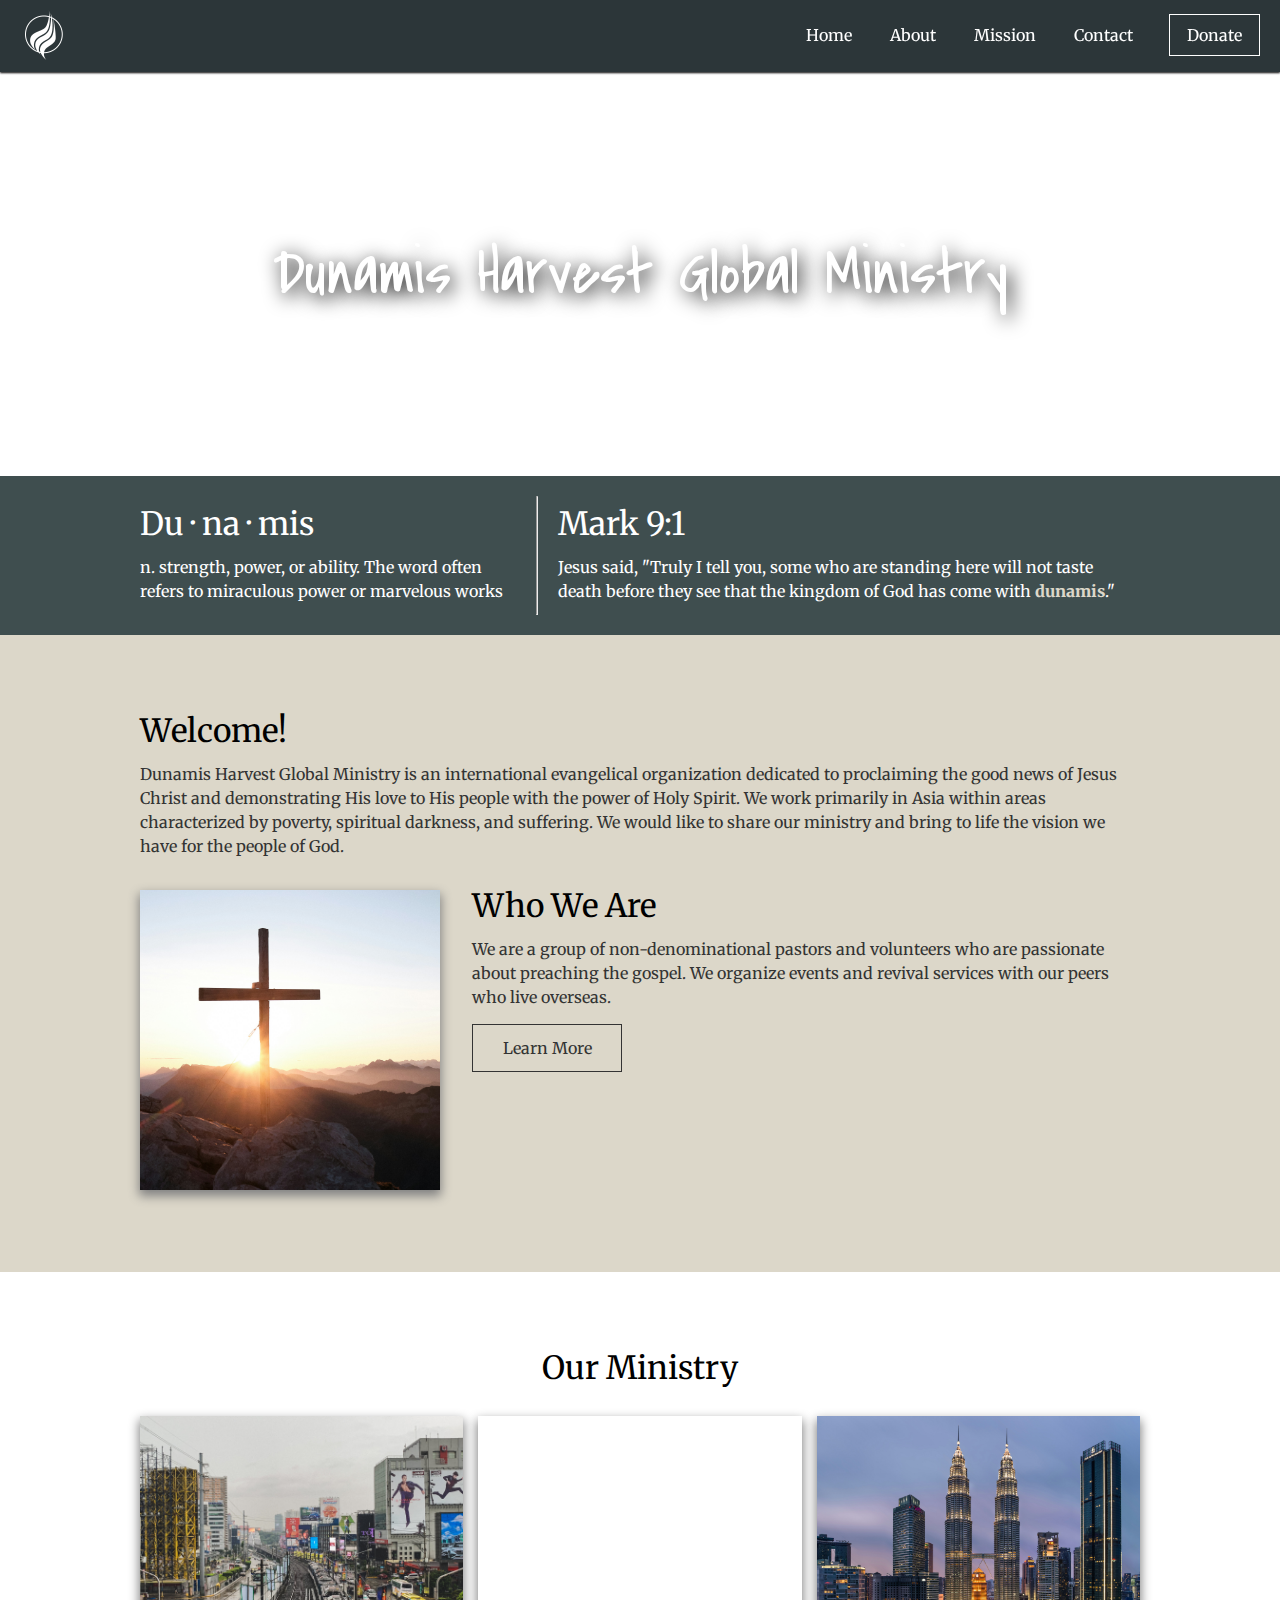
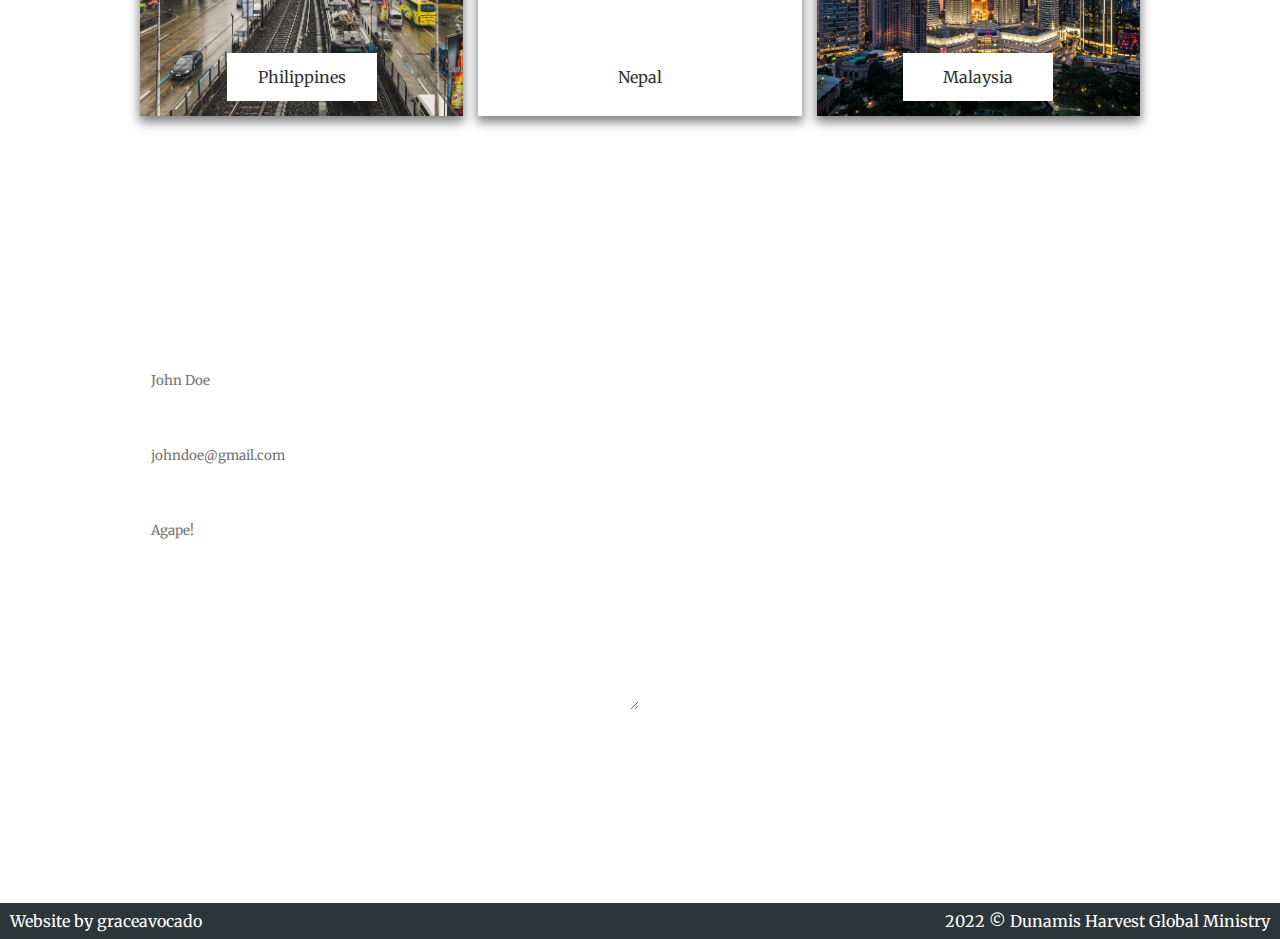
==== index.html @ aa6f6319 "nav link fix mission" ====
<!DOCTYPE html>
<html lang="en" dir="ltr">

<head>
  <meta charset="utf-8">
  <meta name=viewport content="width=device-width, initial-scale=1, user-scalable=yes">
  <title>Dunamis Harvest Global Ministry</title>
  <!-- FAVICON -->
  <link rel="apple-touch-icon" sizes="180x180" href="img/favicon.png">
  <link rel="icon" type="image/png" sizes="32x32" href="img/favicon.png">
  <link rel="icon" type="image/png" sizes="16x16" href="img/favicon.png">

  <!-- CSS FILES -->
  <link rel="stylesheet" href="css/normalize.css">
  <link rel="stylesheet" href="css/style.css">
  <link rel="stylesheet" href="css/media.css">

  <!-- FONTS -->
  <link rel="preconnect" href="https://fonts.googleapis.com">
  <link rel="preconnect" href="https://fonts.gstatic.com" crossorigin>
  <link href="https://fonts.googleapis.com/css2?family=Covered+By+Your+Grace&family=Merriweather:ital,wght@0,300;0,400;0,700;0,900;1,300;1,400;1,700;1,900&display=swap" rel="stylesheet">
  <!-- ICONS -->
</head>

<body>

  <!-- NAVIGATION -->
  <nav id="nav-bar" class="dark-bg padding nav-shadow">
    <div class="logo">
      <a href="./">
        <img class="logo-img" src="img/icon.png" alt="Dunamis Harvest icon">
      </a>
    </div>
    <div class="toggle">
      <div class="hamburger" id="hamburger-1" onclick="toggleMenu()">
        <span class="line"></span>
        <span class="line"></span>
        <span class="line"></span>
      </div>
    </div>
    <div class="mobile-menu">
      <div id="backdrop" onclick="toggleMenu()"></div>
      <div class="menu">
        <ul>
          <li><a href="./">Home</a></li>
          <li><a href="about.html">About</a></li>
          <li class="dropdown"><a href="mission.html">Mission</a>
            <div class="dropdown-content">
              <a href="pg/philippines.html">Philippines</a>
              <a href="pg/nepal.html">Nepal</a>
              <a href="pg/malaysia.html">Malaysia</a>
            </div>
          </li>
          <li><a href="contact.html">Contact</a></li>
          <span class="outline">
            <a target="_blank" href="https://www.paypal.com/paypalme/dunamisharvest">
              <li>Donate</li>
            </a>
          </span>
        </ul>
      </div>
    </div>
  </nav>

  <!-- HEADER -->
  <div class="header pic-bg nav-spacing" alt="Background image of wheat harvest">
    <div class="white-text">
      <h1 class="center-text shadow-text padding">Dunamis Harvest Global Ministry</h1>
    </div>
  </div>

  <div class="off-dark-bg ">
    <div class="header-sub width ">
      <div class="header-def white-text small-spacing">
        <h3 class="pad-heading">Du · na · mis</h3>
        <p class="white-text">n. strength, power, or ability. The word often refers to miraculous
          power or marvelous works</p>
      </div>
      <hr class="white-hr">
      <div class="header-vers white-text small-spacing">
        <h3 class="pad-heading">Mark 9:1</h3>
        <p class="white-text">Jesus said, "Truly I tell you, some who are standing here will not
          taste death before they see that the kingdom of God has come with
          <span class="dunamis">dunamis</span>."
        </p>
      </div>
    </div>
  </div>

  <!-- WELCOME -->
  <div class="color-bg spacing">
    <div class="width">
      <h3 class="pad-heading">Welcome!</h3>
      <p>Dunamis Harvest Global Ministry is an international evangelical
        organization dedicated to proclaiming the good news of Jesus Christ and
        demonstrating His love to His people with the power of Holy Spirit. We
        work primarily in Asia within areas characterized by poverty, spiritual
        darkness, and suffering. We would like to share our ministry and bring
        to life the vision we have for the people of God.</p>
    </div>
    <div class="pic-col width small-spacing-top">

      <!-- ************ADD PICTURE LATER -->
      <div class="pic-col-img">
        <img class="shadow-box" src="img/main/couple.png" alt="picture of organization members - placeholder plant">
      </div>

      <div class="pic-col-text left-space">
        <!--  small-spacing-top -->
        <h3 class="pad-heading">Who We Are</h3>
        <p>We are a group of non-denominational pastors and volunteers who are passionate about preaching the gospel. We organize events and revival services with our peers who live overseas. </p>
        <a class="btn btn-dark" href="about.html">Learn More</a>
      </div>
    </div>
  </div>

  <!-- MISSION -->
  <div class="width spacing">
    <h3 class="center-text small-spacing-bottom">Our Ministry</h3>
    <div class="grid-col">
      <div class="grid-unit pic-bg shadow-box pic-philippines" alt="Picture of Philippines from unsplash">
        <div class="center-text bottom-text">
          <a class=" btn btn-white" href="pg/philippines.html">Philippines</a>
        </div>
      </div>
      <div class="grid-unit pic-bg shadow-box pic-nepal" alt="Picture of Nepal from unsplash">
        <div class="center-text bottom-text">
          <a class=" btn btn-white" href="pg/nepal.html">Nepal</a>
        </div>
      </div>
      <div class="grid-unit pic-bg shadow-box pic-malaysia" alt="Picture of Malaysia from unsplash">
        <div class="center-text bottom-text">
          <a class=" btn btn-white" href="pg/malaysia.html">Malaysia</a>
        </div>
      </div>
    </div>
  </div>

  <!-- CONTACT -->
  <div class="spacing pic-bg pic-bg pic-contact" alt="Picture of wheat in harvest">
    <div class="width">
      <div class="half-width">
        <h3 class="white-text">Let's Connect</h3>
        <form action="/contact.php">
          <div class="contact-form small-spacing">
            <label class="white-text" for="fname">Name </label>
            <input class="white-contact" type="text" id="name" name="name" placeholder="John Doe" required>
            <!-- <label class="white-text" for="fname">Phone Number</label>
            <input class="white-contact" type="text" id="phone-number" name="phone" type="number" placeholder="###-###-####" required> -->
            <label class="white-text" for="fname">Email</label>
            <input class="white-contact" type="email" id="email" name="email" placeholder="johndoe@gmail.com" required>
            <label class="white-text" for="subject">Message</label>
            <textarea class="white-contact" id="subject" name="subject" placeholder="Agape!" style="height:200px" required></textarea>
          </div>
          <button class="btn btn-clr" type="submit">Submit</button>
        </form>
      </div>
    </div>
  </div>

  <!-- FOOTER -->
  <footer class="dark-bg white-text padding">
    <div>2022 © Dunamis Harvest Global Ministry</div>
    <div>Website by <a class="white-text" target="_blank" href="https://graceavocado.com/">
        graceavocado</a></div>
  </footer>

  <!-- javascript -->
  <script src="js/script.js" charset="utf-8"></script>
</body>

</html>
---- css/style.css ----
/**************ROOTS */
:root {
  /* COLORS */
  --dark: #2C3639;
  --off-dark: #3F4E4F;
  --bg: #DCD7C9;
  --emphasis: #A27B5C;
  --text-color: #333333;
  /* SPACING */
  --padding: 10px;
  --space: 5rem;
  --small-space: 2rem;
  --nav: 72px;
}

/**************MAIN */
* {
  box-sizing: border-box;
}

html {
  margin: 0;
  min-height: 100%;
}

h1, h2 {
  font-family: 'Covered By Your Grace', cursive;
}

h3, h4 {
  font-family: 'Merriweather', serif;
}

h1 {
  font-size: 5rem;
}

h2 {
  font-size: 3rem;
}

h3 {
  font-size: 2rem;
}

h4 {
  color: var(--emphasis);
  font-size: 1.1rem;
  font-weight: 600;
  line-height: 2;
}

p {
  font-size: 1rem;
  color: var(--text-color);
  line-height: 1.5;
}

body {
  margin: 0;
  font-family: 'Merriweather', serif;
}

a {
  text-decoration: none;
  color: var(--text-color);
}

button {
  font-family: 'Merriweather', serif;
  font-size: 1rem;
  background: none;
}

nav {
  display: flex;
  justify-content: space-between;
  width: 100%;
  position: fixed;
  top: 0;
  z-index: 1;
}

footer {
  display: flex;
  justify-content: space-between;
  flex-direction: row-reverse;
}

footer a:hover {
  color: var(--emphasis);
  transition: 0.3s;
}

/**************CLASS */
/* COLOR */
.color-bg {
  background-color: var(--bg);
}

.dark-bg {
  background-color: var(--dark);
}

.off-dark-bg {
  background-color: var(--off-dark);
}

.white-text {
  color: white;
}

/* DIV BOX */
.shadow-box {
  box-shadow: 0px 5px 10px 1px gray;
}

.center-block {
  margin: auto;
}

/* TEXT */
.center-text {
  text-align: center;
}

.shadow-text {
  text-shadow: 4px 4px 20px black;
}

.pad-heading {
  padding-bottom: 15px;
}

.all-caps {
  text-transform: uppercase;
}

.dunamis {
  font-weight: 800;
  /* color: var(--emphasis); */
  color: var(--bg);
}

.breadcrumb:hover {
  color: var(--emphasis);
  transition: 0.3s;
}

/* SPACE */
.padding {
  padding: var(--padding);
}

.spacing {
  padding: var(--space) 0rem;
}

.spacing-top {
  padding-top: var(--space);
}

.spacing-bottom {
  padding-bottom: var(--space);
}

.small-spacing {
  padding: var(--small-space) 0rem;
}

.small-spacing-top {
  padding-top: var(--small-space);
}

.small-spacing-bottom {
  padding-bottom: var(--small-space);
}

.left-space {
  padding-left: var(--small-space);
}

.right-space {
  padding-right: var(--small-space);
}

.text-space-h4 {
  padding-top: 15px;
}

.text-space-top {
  padding-top: 10px;
}

.nav-spacing {
  margin-top: var(--nav);
}

.width {
  max-width: 1000px;
  width: 90%;
  margin: auto;
}

.half-width {
  max-width: 500px;
  width: 100%;
}

/* NAVBAR */
.toggle {
  display: none;
}

.menu {
  margin: 10px 20px 10px 10px;
}

.menu a {
  color: white;
}

.menu a:hover {
  color: var(--emphasis);
  transition: 0.3s;
}

.menu li {
  display: inline-block;
  padding: 17px;
}

.mobile-menu {
  position: fixed;
  top: 0;
  right: 0;
  z-index: 2;
}

.logo-img {
  height: 50px;
  padding-left: 15px;
}

.nav-shadow {
  box-shadow: 0px 1px 2px 0px black;
}

.outline {
  border: 1px solid white;
  padding: 10px 0px;
  margin-left: 15px;
}

.outline:hover {
  background-color: white;
  color: var(--emphasis);
  transition: 0.3s;
}

/* dropdown */
.dropdown-content {
  display: none;
  position: absolute;
  min-width: 150px;
  margin-top: 15px;
  margin-left: -20px;
  z-index: 5;
}

.dropdown-content a {
  background-color: var(--dark);
  padding: 20px;
  text-decoration: none;
  display: block;
}

.dropdown {
  position: relative;
  display: inline-block;
}

.dropdown:hover .dropdown-content {display: block;}

.dropdown-content a:hover {background-color: var(--off-dark);}

/* HAMBURGER */
.toggle {
  padding-top: 6px;
}

.hamburger .line {
  width: 50px;
  height: 2px;
  background-color: #ecf0f1;
  display: block;
  margin: 8px auto;
  -webkit-transition: all 0.3s ease-in-out;
  -o-transition: all 0.3s ease-in-out;
  transition: all 0.3s ease-in-out;
}

.hamburger:hover {
  cursor: pointer;
}

#hamburger-1.is-active .line:nth-child(2) {
  opacity: 0;
}

#hamburger-1.is-active .line:nth-child(1) {
  -webkit-transform: translateY(13px) rotate(45deg);
  -ms-transform: translateY(13px) rotate(45deg);
  -o-transform: translateY(13px) rotate(45deg);
  transform: translateY(13px) rotate(45deg);
}

#hamburger-1.is-active .line:nth-child(3) {
  -webkit-transform: translateY(-13px) rotate(-45deg);
  -ms-transform: translateY(-13px) rotate(-45deg);
  -o-transform: translateY(-13px) rotate(-45deg);
  transform: translateY(-13px) rotate(-45deg);
  /* x alignment */
  margin-top: 13.75px;
}

/* PICTURE BACKGROUND */
.pic-bg {
  background-position: center;
  background-repeat: no-repeat;
  background-size: cover;
  position: relative;
}

.pg-break {
  height: 20rem;
}

.pic-china {
  background-image: url("../img/mission/nuno-alberto-china-unsplash.jpg");
}

.pic-s-korea {
  background-image: url("../img/mission/sava-bobov-s-korea-unsplash.jpg");
}

.pic-nepal {
  background-image: url("../img/mission/giuseppe-mondi-nepal-unsplash.png");
}

.pic-malaysia {
  background-image: url("../img/mission/esmonde-yong-malaysia-unsplash.jpg");
}

.pic-philippines {
  background-image: url("../img/mission/gino-philippines-unsplash.jpg");
}

.pic-contact {
  background-image: url("../img/main/nadine-redlich-unsplash.png");
  /* why does this need it? */
  margin-bottom: -2px;
}

.pic-about {
  background-image: url("../img/main/timothy-eberly-unsplash.jpg");
}

.pic-contact2 {
  background-image: url("../img/main/alex-woods-unsplash.jpg");
}

/* HEADER */
.header {
  padding: 15rem 0rem;
  display: flex;
  justify-content: center;
  background-image: url("../img/main/header-bg.png");
}

.header-sub {
  /* display: grid;
  grid-template-columns: auto auto auto;
  gap: 15px; */
  display: flex;
}

.header-sub {
  color: white;
}

/* .header-sub {
  grid-column: 1;
}

.header-vers {
  grid-column-start: 2;
  grid-column-end: 3;
} */

.header-pg {
  padding: var(--space) 0rem var(--small-space) 0rem;
  /* display: flex; */
  justify-content: center;
}

.mod-hr {
  border: 2px solid var(--emphasis);
  width: 100px;
  margin-top: 2rem;
}

.white-hr {
  color: white;
  margin: 20px;
}

/* PICTURE COLUMN */
.pic-col {
  display: flex;
}

.pic-col-img img {
  width: 300px;
}

.pic-col-text {
}

/* THREE COLUMN */
.grid-col {
  display: grid;
  grid-template-columns: 1fr 1fr 1fr;
  gap: 15px;
}

.grid-unit {
  height: 300px;
}

.bottom-text {
  position: absolute;
  left: 0;
  right: 0;
  /* top: 0; */
  bottom: 0;
  margin: auto;
}

/* BUTTON */
.btn {
  display: inline-block;
  cursor: pointer;
  padding: 15px;
  margin: 15px 0px;
  text-align: center;
  width: 150px;
}

.btn-dark:hover {
  background-color: var(--dark);
  color: white;
  transition: 0.3s;
}

.btn-dark {
  border: 1px solid var(--text-color);
}

.btn-white {
  border: 1.5px solid white;
  background-color: white;
}

.btn-white:hover {
  border: 1.5px solid var(--emphasis);
  background-color: var(--emphasis);
  color: white;
  transition: 0.3s;
}

.btn-clr {
  /* filter: brightness(0.8); */
  border: 1.5px solid white;
  color: white;
}

.btn-clr:hover {
  background-color: white;
  color: var(--text-color);
  transition: 0.3s;
}

/* CONTACT FORM */
.contact-form {
  display: flex;
  flex-direction: column;
}

.white-contact {
  color: white;
  border: 1px solid white;
}

.dark-contact {
  color: var(--text-color);
  border: 1px solid var(--text-color);
}

textarea, input {
  font-family: 'Merriweather', serif;
  background: none;
  outline: none;
  padding: 10px;
}

label {
  padding-bottom: 5px;
}

input {
  margin-bottom: 15px;
}
---- css/media.css ----
@media (max-width: 1400px) {
  .header {
    padding: 10rem 0rem;
  }

  h1 {
    font-size: 4rem;
  }
}

@media (max-width: 800px) {
  #backdrop {
    /* display: none; */
    background-color: black;
    position: fixed;
    /* margin-top: -10px; */
    width: 100%;
    height: 100%;
    z-index: 0;
    opacity: .3;
    left: 0;
    transition: .3s;
  }

  .toggle {
    display: block;
    padding-right: 15px;
  }

  .mobile-menu {
    display: none;
    background-color: var(--dark);
    height: 100%;
    width: 80%;
    max-width: 300px;
    margin-top: var(--nav);
    z-index: 1;
  }

  .menu {
    position: fixed;
    z-index: 5;
    background-color: var(--dark);
    height: 100%;
    width: 80%;
    max-width: 300px;
    margin: 0;
    padding-left: 10px;
  }

  .menu li {
    display: block;
    margin-left: 25px;
  }

  .dropdown-content {
    display: block;
    position: relative;
    margin-left: 10px;
    margin-bottom: -10px;
    /* margin-top: 0px; */
    /* z-index: 0; */
  }

  .dropdown-content a {
    color: var(--bg);
    padding: 10px;
  }

  .outline {
    display: inline-block;
    padding: 0px;
    margin-top: 10px;
    margin-left: 25px;
  }

  .outline li {
    margin-left: 0;
  }

  .visibility {
    display: block;
  }

  .header {
    padding: 5rem 0rem;
    z-index: 0;
  }

  .pic-col {
    /* display: block; */
    flex-direction: column;
  }

  .pic-col-img {
    padding-bottom: 1.5rem;
    /* text-align: center; */
  }

  .pic-col-img-rev {
    flex-direction: column-reverse;
    padding-top: 3rem;
  }

  .left-space {
    padding-left: 0;
  }

  .grid-col {
    grid-template-columns: 1fr 1fr;
    /* max-width: 300px; */
    /* margin: auto; */
  }

  .pg-break {
    height: 10rem;
  }
}

@media (max-width: 570px) {

  .header-sub {
    flex-direction: column;
  }

  .white-hr {
    margin: 10px 0px;
  }
  .grid-col {
    grid-template-columns: 1fr;
    max-width: 300px;
    margin: auto;
  }

  footer {
    flex-direction: column;
    text-align: center;
    font-size: .8rem;
    line-height: 1.5;
  }
}
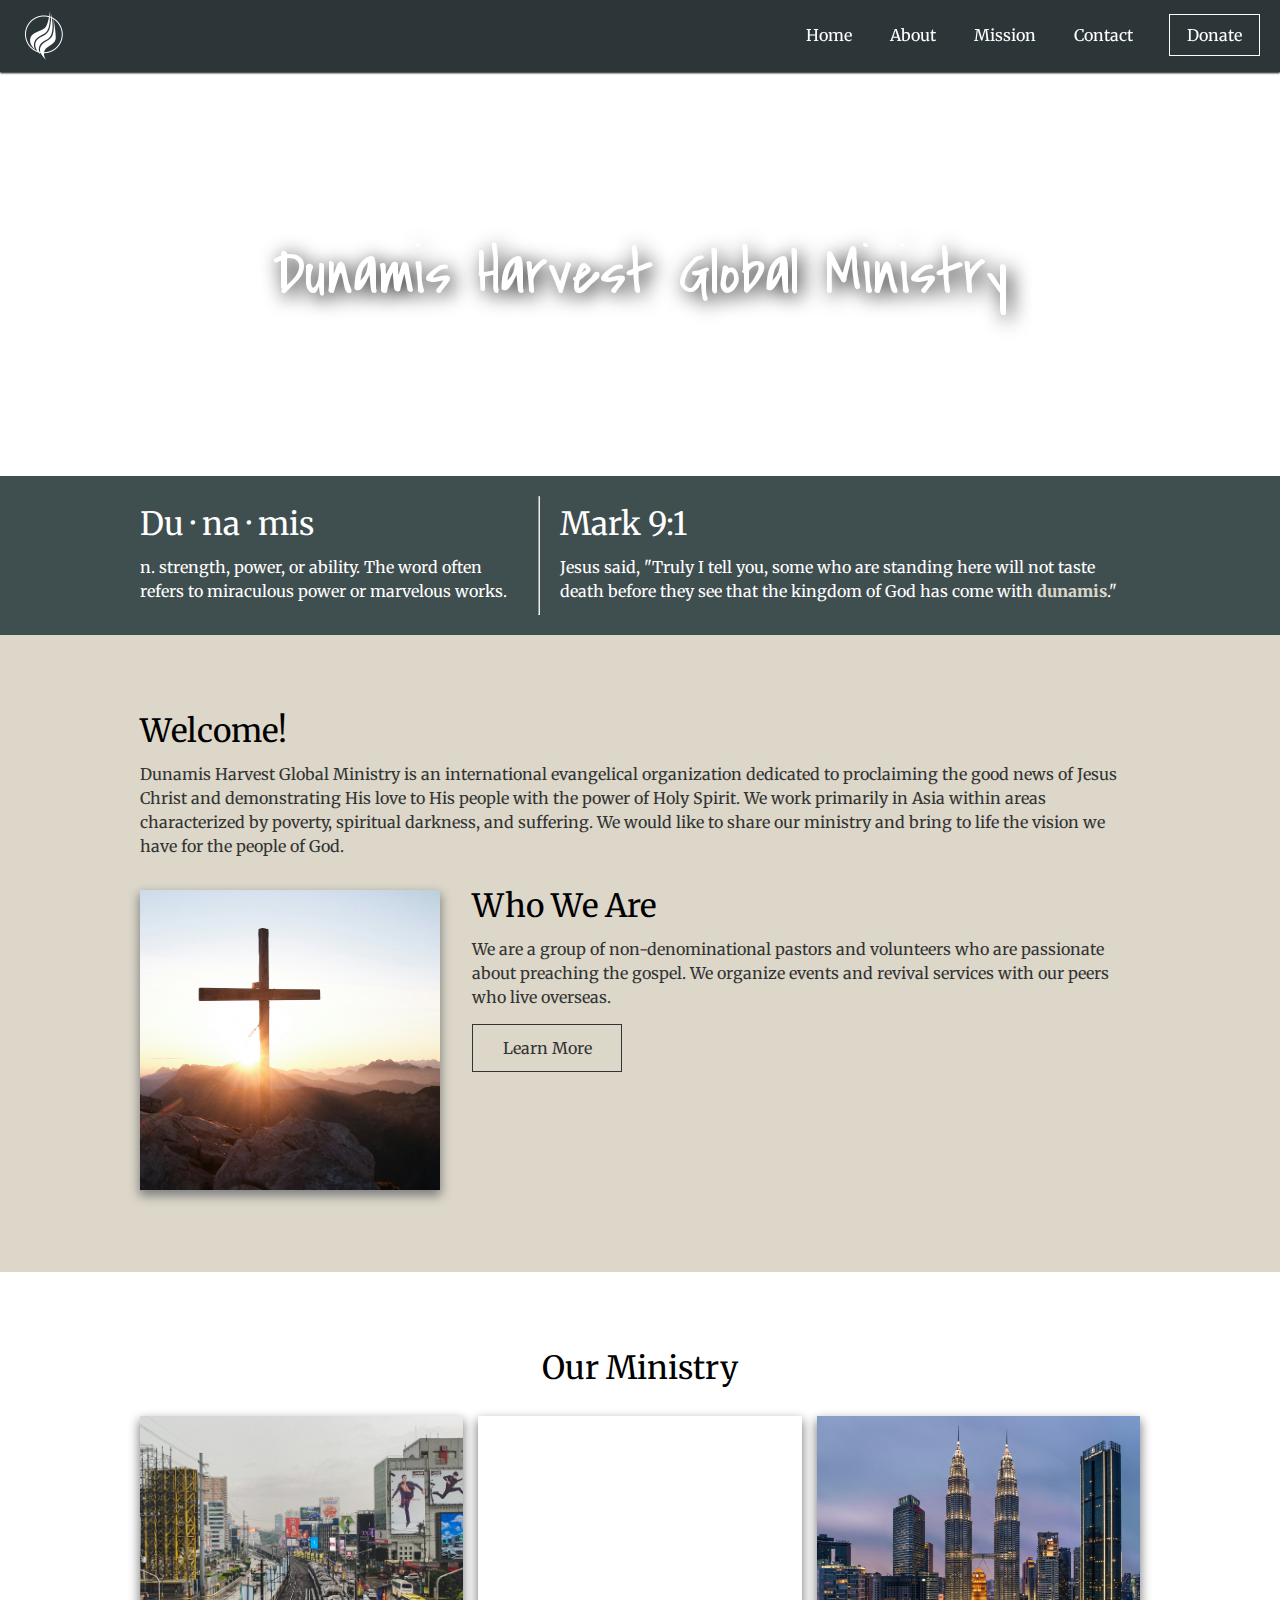
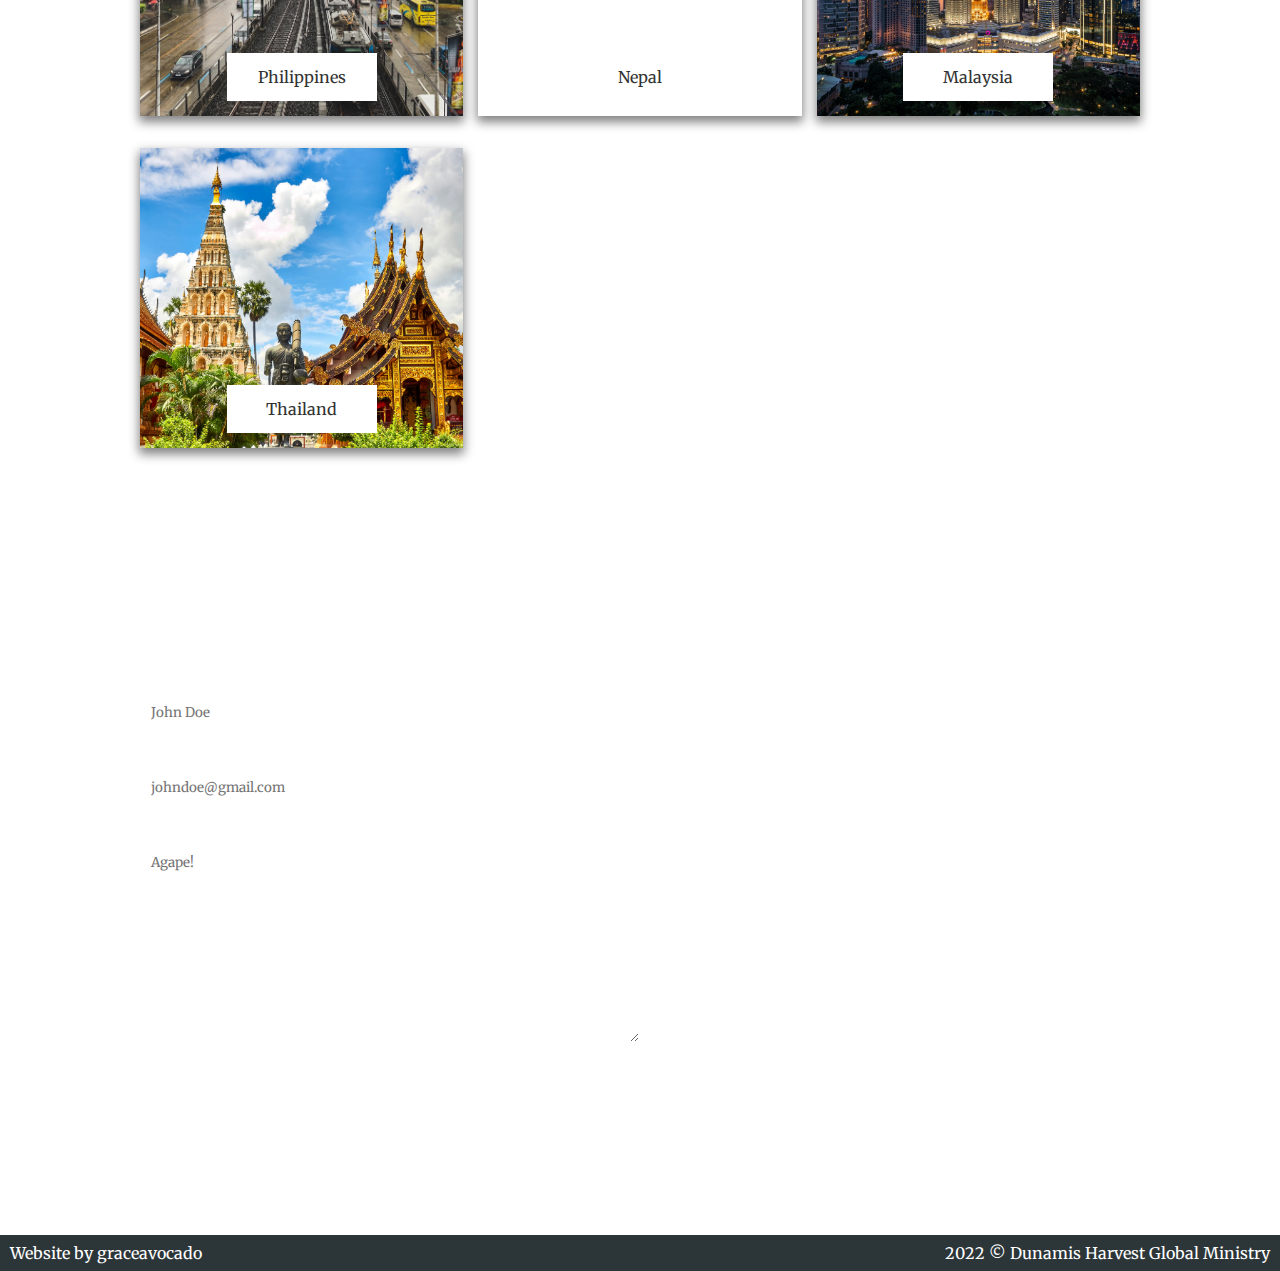
==== commit a7948df0: "thailand update" ====
--- a/index.html
+++ b/index.html
@@ -18,7 +18,9 @@
   <!-- FONTS -->
   <link rel="preconnect" href="https://fonts.googleapis.com">
   <link rel="preconnect" href="https://fonts.gstatic.com" crossorigin>
-  <link href="https://fonts.googleapis.com/css2?family=Covered+By+Your+Grace&family=Merriweather:ital,wght@0,300;0,400;0,700;0,900;1,300;1,400;1,700;1,900&display=swap" rel="stylesheet">
+  <link
+    href="https://fonts.googleapis.com/css2?family=Covered+By+Your+Grace&family=Merriweather:ital,wght@0,300;0,400;0,700;0,900;1,300;1,400;1,700;1,900&display=swap"
+    rel="stylesheet">
   <!-- ICONS -->
 </head>
 
@@ -49,11 +51,12 @@
               <a href="pg/philippines.html">Philippines</a>
               <a href="pg/nepal.html">Nepal</a>
               <a href="pg/malaysia.html">Malaysia</a>
+              <a href="pg/thailand.html">Thailand</a>
             </div>
           </li>
           <li><a href="contact.html">Contact</a></li>
           <span class="outline">
-            <a target="_blank" href="https://www.paypal.com/paypalme/dunamisharvest">
+            <a target="_blank" onclick="donateBtnClose()" href="https://www.paypal.com/paypalme/dunamisharvest">
               <li>Donate</li>
             </a>
           </span>
@@ -74,7 +77,7 @@
       <div class="header-def white-text small-spacing">
         <h3 class="pad-heading">Du · na · mis</h3>
         <p class="white-text">n. strength, power, or ability. The word often refers to miraculous
-          power or marvelous works</p>
+          power or marvelous works.</p>
       </div>
       <hr class="white-hr">
       <div class="header-vers white-text small-spacing">
@@ -108,7 +111,8 @@
       <div class="pic-col-text left-space">
         <!--  small-spacing-top -->
         <h3 class="pad-heading">Who We Are</h3>
-        <p>We are a group of non-denominational pastors and volunteers who are passionate about preaching the gospel. We organize events and revival services with our peers who live overseas. </p>
+        <p>We are a group of non-denominational pastors and volunteers who are passionate about preaching the gospel. We
+          organize events and revival services with our peers who live overseas. </p>
         <a class="btn btn-dark" href="about.html">Learn More</a>
       </div>
     </div>
@@ -117,6 +121,7 @@
   <!-- MISSION -->
   <div class="width spacing">
     <h3 class="center-text small-spacing-bottom">Our Ministry</h3>
+    <!-- row 1 -->
     <div class="grid-col">
       <div class="grid-unit pic-bg shadow-box pic-philippines" alt="Picture of Philippines from unsplash">
         <div class="center-text bottom-text">
@@ -134,6 +139,15 @@
         </div>
       </div>
     </div>
+    <!-- row 2 -->
+    <div class="grid-col small-spacing-top">
+      <div class="grid-unit pic-bg shadow-box pic-thailand" alt="Picture of Thailand from unsplash">
+        <div class="center-text bottom-text">
+          <a class=" btn btn-white" href="pg/thailand.html">Thailand</a>
+        </div>
+      </div>
+      <!-- 2/3 -->
+    </div>
   </div>
 
   <!-- CONTACT -->
@@ -150,7 +164,8 @@
             <label class="white-text" for="fname">Email</label>
             <input class="white-contact" type="email" id="email" name="email" placeholder="johndoe@gmail.com" required>
             <label class="white-text" for="subject">Message</label>
-            <textarea class="white-contact" id="subject" name="subject" placeholder="Agape!" style="height:200px" required></textarea>
+            <textarea class="white-contact" id="subject" name="subject" placeholder="Agape!" style="height:200px"
+              required></textarea>
           </div>
           <button class="btn btn-clr" type="submit">Submit</button>
         </form>
@@ -169,4 +184,4 @@
   <script src="js/script.js" charset="utf-8"></script>
 </body>
 
-</html>
+</html>--- a/css/style.css
+++ b/css/style.css
@@ -356,6 +356,10 @@
   background-image: url("../img/mission/gino-philippines-unsplash.jpg");
 }
 
+.pic-thailand {
+  background-image: url("../img/mission/mathew-schwartz-thailand-unsplash.jpg");
+}
+
 .pic-contact {
   background-image: url("../img/main/nadine-redlich-unsplash.png");
   /* why does this need it? */
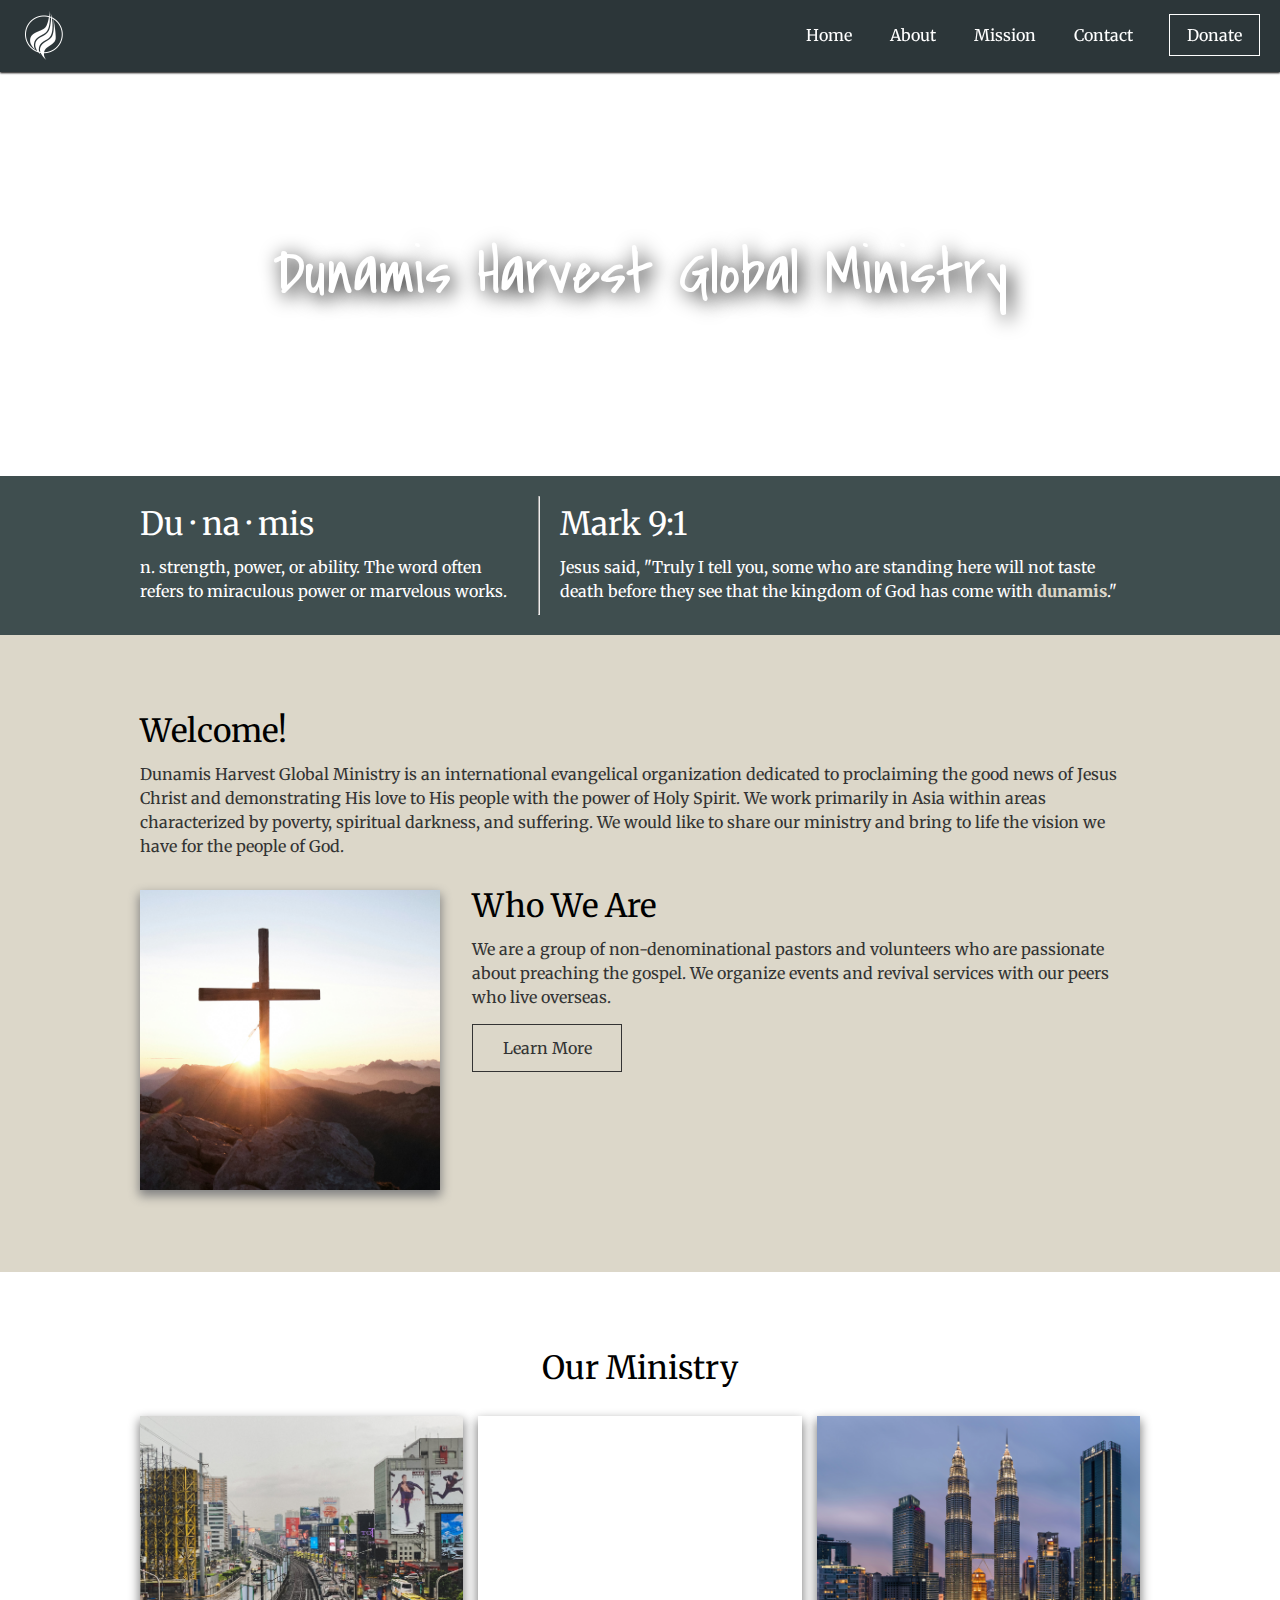
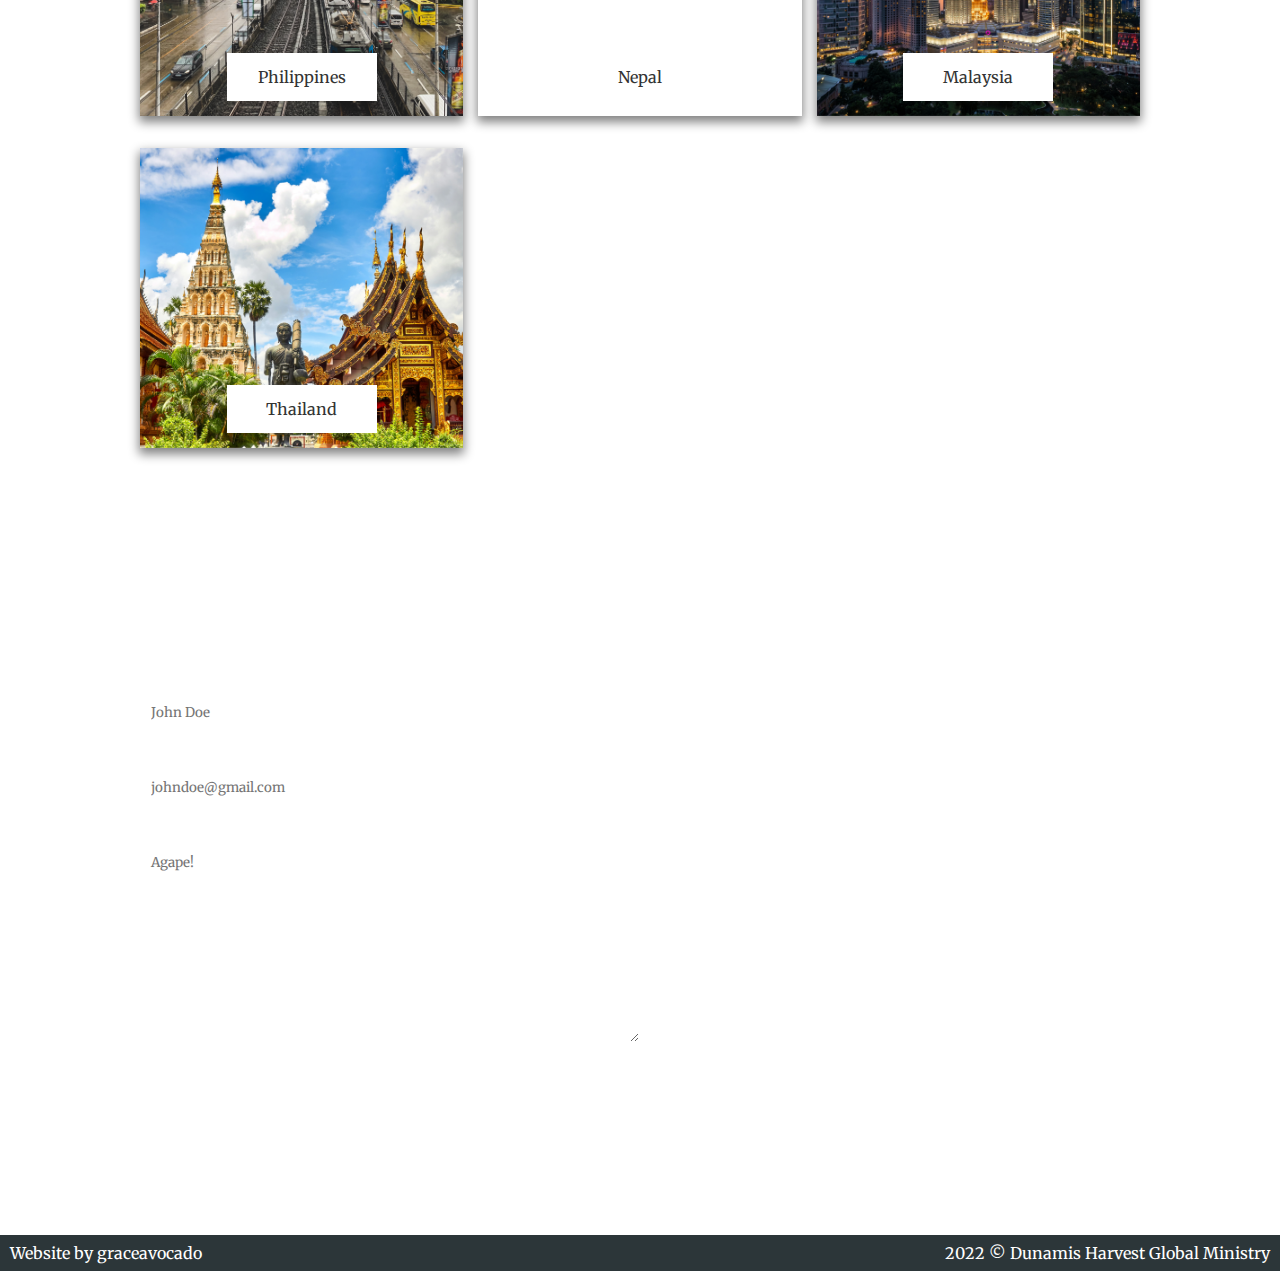
==== commit 73a7e996: "donate button update" ====
--- a/index.html
+++ b/index.html
@@ -56,7 +56,8 @@
           </li>
           <li><a href="contact.html">Contact</a></li>
           <span class="outline">
-            <a target="_blank" onclick="donateBtnClose()" href="https://www.paypal.com/paypalme/dunamisharvest">
+            <a target="_blank" onclick="donateBtnClose()"
+              href="https://www.paypal.com/donate/?business=DW2LJLTSXPQLU&no_recurring=0&item_name=Dunamis+Harvest+Global+Ministries&currency_code=USD">
               <li>Donate</li>
             </a>
           </span>
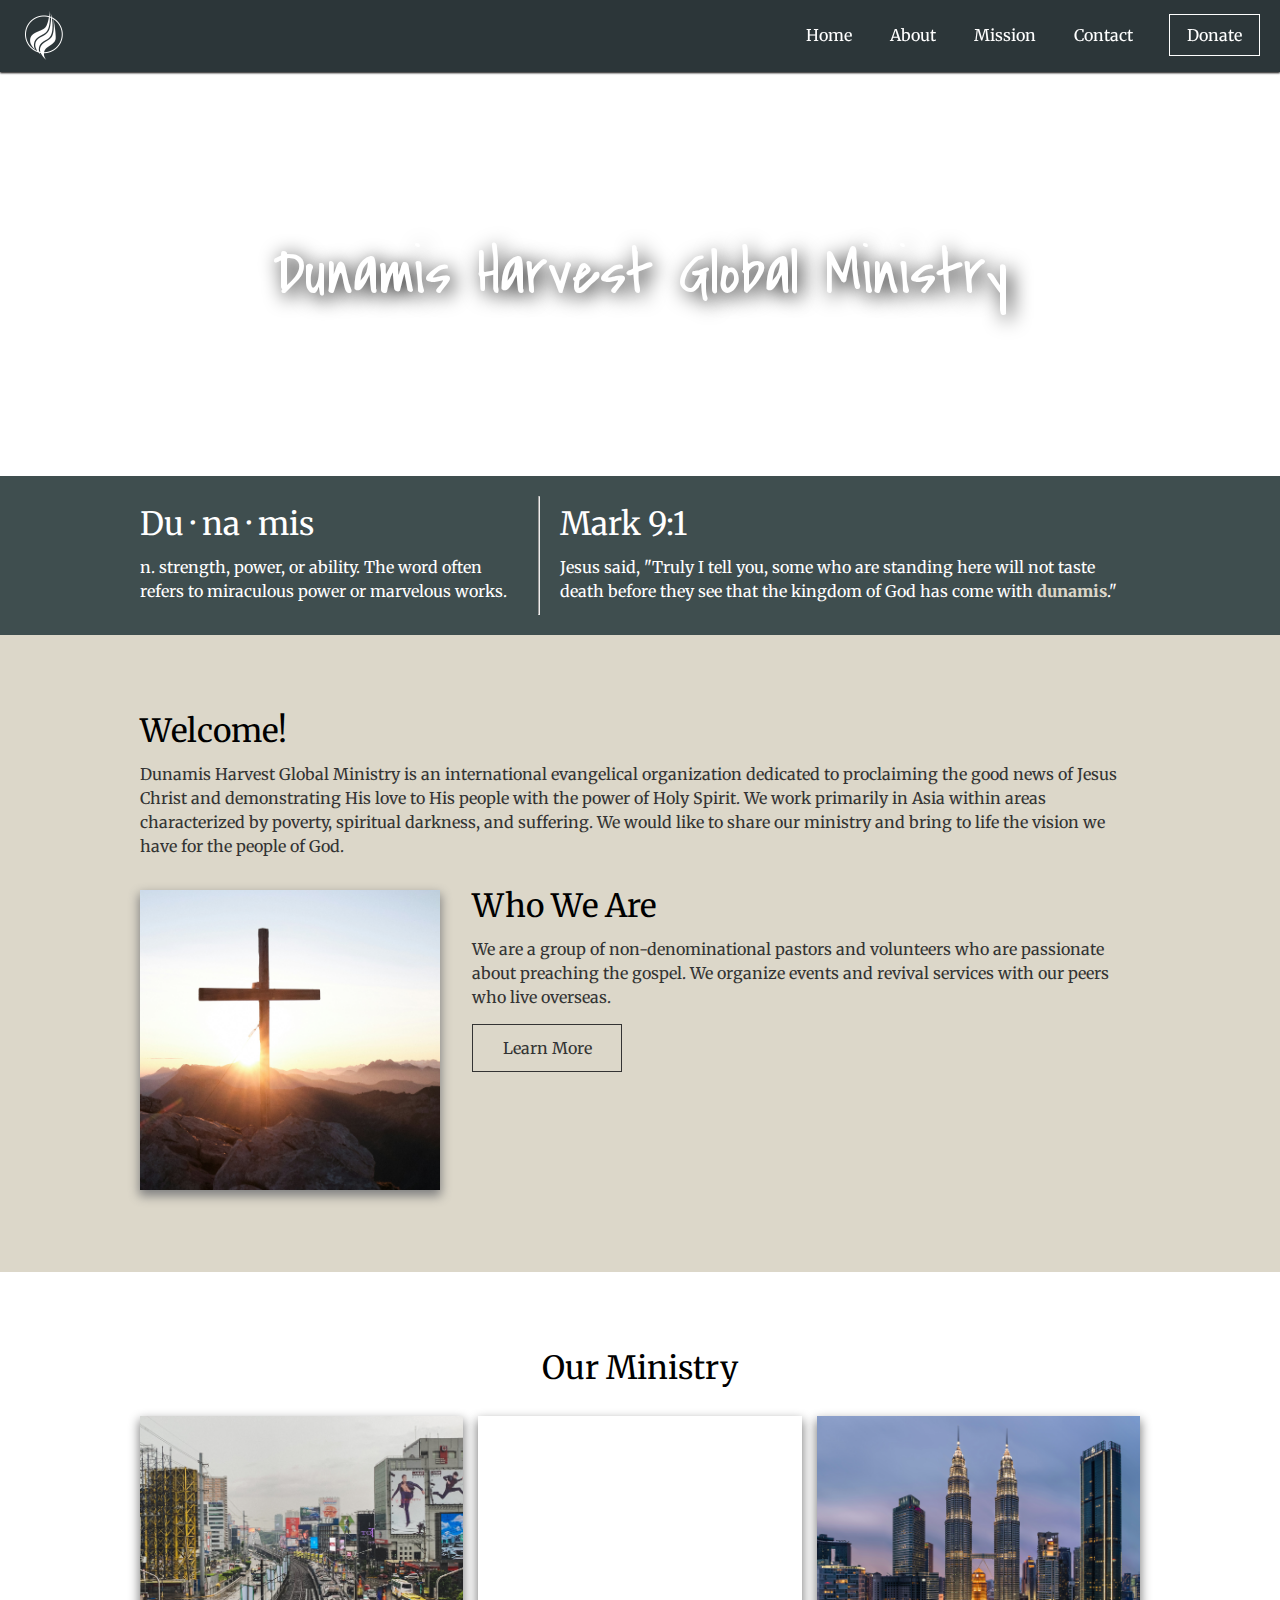
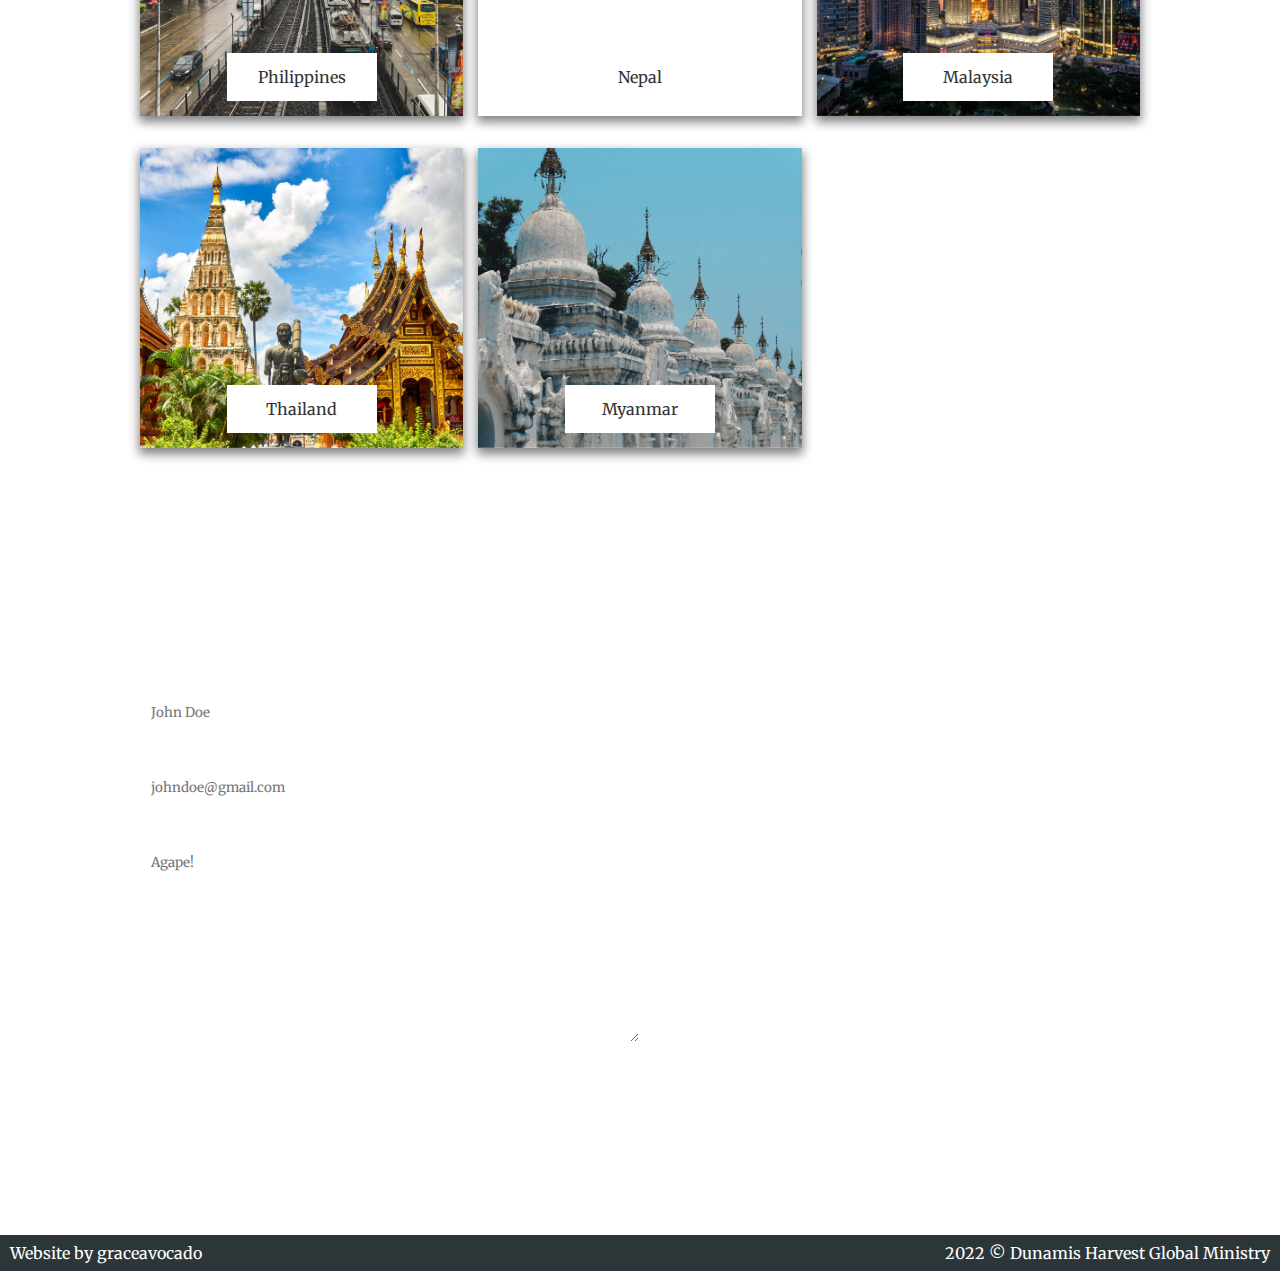
==== commit b9b3e9f3: "add myanmar" ====
--- a/index.html
+++ b/index.html
@@ -52,12 +52,13 @@
               <a href="pg/nepal.html">Nepal</a>
               <a href="pg/malaysia.html">Malaysia</a>
               <a href="pg/thailand.html">Thailand</a>
+              <a href="pg/myanmar.html">Myanmar</a>
             </div>
           </li>
           <li><a href="contact.html">Contact</a></li>
           <span class="outline">
             <a target="_blank" onclick="donateBtnClose()"
-              href="https://www.paypal.com/donate/?business=DW2LJLTSXPQLU&no_recurring=0&item_name=Dunamis+Harvest+Global+Ministries&currency_code=USD">
+              href="https://give.tithe.ly/?formId=353ab40c-0496-4f36-8b84-c27e1b3c1fd4&context=modal">
               <li>Donate</li>
             </a>
           </span>
@@ -124,17 +125,17 @@
     <h3 class="center-text small-spacing-bottom">Our Ministry</h3>
     <!-- row 1 -->
     <div class="grid-col">
-      <div class="grid-unit pic-bg shadow-box pic-philippines" alt="Picture of Philippines from unsplash">
+      <div class="grid-unit pic-bg shadow-box pic-philippines" alt="Picture of Philippines by Gino from unsplash">
         <div class="center-text bottom-text">
           <a class=" btn btn-white" href="pg/philippines.html">Philippines</a>
         </div>
       </div>
-      <div class="grid-unit pic-bg shadow-box pic-nepal" alt="Picture of Nepal from unsplash">
+      <div class="grid-unit pic-bg shadow-box pic-nepal" alt="Picture of Nepal by Giuseppe Mondi from unsplash">
         <div class="center-text bottom-text">
           <a class=" btn btn-white" href="pg/nepal.html">Nepal</a>
         </div>
       </div>
-      <div class="grid-unit pic-bg shadow-box pic-malaysia" alt="Picture of Malaysia from unsplash">
+      <div class="grid-unit pic-bg shadow-box pic-malaysia" alt="Picture of Malaysia by Esmonde Yong from unsplash">
         <div class="center-text bottom-text">
           <a class=" btn btn-white" href="pg/malaysia.html">Malaysia</a>
         </div>
@@ -142,12 +143,17 @@
     </div>
     <!-- row 2 -->
     <div class="grid-col small-spacing-top">
-      <div class="grid-unit pic-bg shadow-box pic-thailand" alt="Picture of Thailand from unsplash">
+      <div class="grid-unit pic-bg shadow-box pic-thailand" alt="Picture of Thailand by Mathew Schwartz from unsplash">
         <div class="center-text bottom-text">
           <a class=" btn btn-white" href="pg/thailand.html">Thailand</a>
         </div>
       </div>
-      <!-- 2/3 -->
+      <div class="grid-unit pic-bg shadow-box pic-myanmar" alt="Picture of Myanmar by Camille San Vicente from unsplash">
+        <div class="center-text bottom-text">
+          <a class=" btn btn-white" href="pg/myanmar.html">Myanmar</a>
+        </div>
+      </div>
+      <!-- 1/3 -->
     </div>
   </div>
 
--- a/css/style.css
+++ b/css/style.css
@@ -360,6 +360,10 @@
   background-image: url("../img/mission/mathew-schwartz-thailand-unsplash.jpg");
 }
 
+.pic-myanmar {
+  background-image: url("../img/mission/camille-san-vicente-unsplash.png");
+}
+
 .pic-contact {
   background-image: url("../img/main/nadine-redlich-unsplash.png");
   /* why does this need it? */
